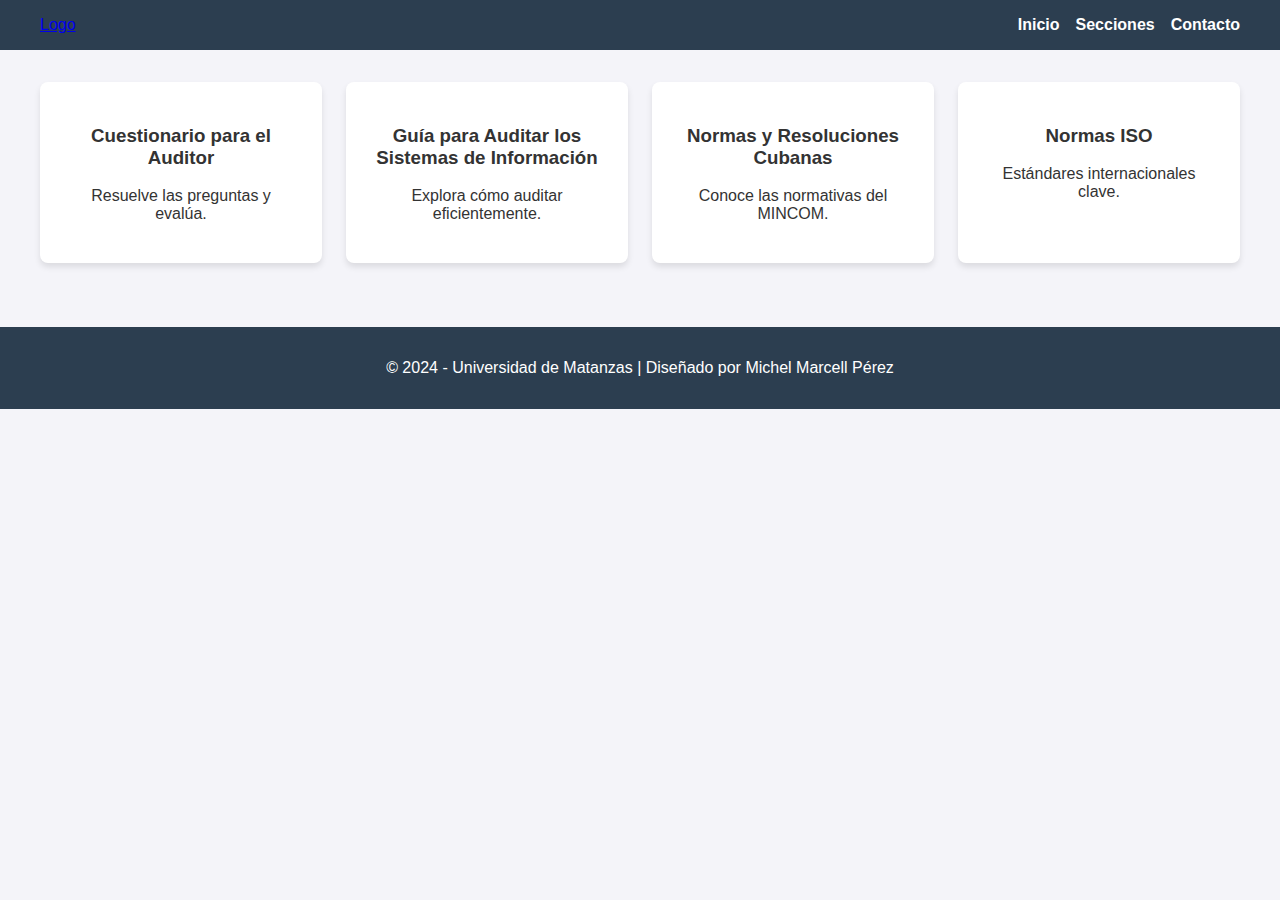
==== index.html @ 3908265c "inital commit" ====
<!DOCTYPE html>
<html lang="es">
<head>
    <meta charset="UTF-8">
    <meta name="viewport" content="width=device-width, initial-scale=1.0">
    <title>Página Web Interactiva</title>
    <link rel="stylesheet" href="styles.css">
</head>
<body>
    <header>
        <nav class="navbar">
            <a href="#" class="logo">Logo</a>
            <ul class="nav-links">
                <li onclick="navigateTo('index.html')"><a>Inicio</a></li>
                <li><a href="#cards">Secciones</a></li>
                <li><a href="#footer">Contacto</a></li>
            </ul>
        </nav>
    </header>

    <main>
        <section id="cards" class="cards-container">
            <div class="card" onclick="navigateTo('cuestionario.html')">
                <h3>Cuestionario para el Auditor</h3>
                <p>Resuelve las preguntas y evalúa.</p>
            </div>
            <div class="card" onclick="navigateTo('guia.html')">
                <h3>Guía para Auditar los Sistemas de Información</h3>
                <p>Explora cómo auditar eficientemente.</p>
            </div>
            <div class="card" onclick="navigateTo('normas_cubanas.html')">
                <h3>Normas y Resoluciones Cubanas</h3>
                <p>Conoce las normativas del MINCOM.</p>
            </div>
            <div class="card" onclick="navigateTo('normas_iso.html')">
                <h3>Normas ISO</h3>
                <p>Estándares internacionales clave.</p>
            </div>
        </section>
    </main>

    <footer id="footer">
        <p>© 2024 - Universidad de Matanzas | Diseñado por Michel Marcell Pérez</p>
    </footer>

    <script src="script.js"></script>
    
</body>
</html>
---- styles.css ----
/* Estilos básicos */
body {
    font-family: Arial, sans-serif;
    margin: 0;
    padding: 0;
    background-color: #f4f4f9;
    color: #333;
}

/* Header */
header {
    background-color: #2c3e50;
    padding: 1rem;
}

.navbar {
    display: flex;
    justify-content: space-between;
    align-items: center;
    max-width: 1200px;
    margin: 0 auto;
}

.nav-links {
    list-style: none;
    display: flex;
    gap: 1rem;
    margin: 0;
    padding: 0;
}

.nav-links li a {
    text-decoration: none;
    color: white;
    font-weight: bold;
}

/* Cards */
.cards-container {
    display: grid;
    gap: 1.5rem;
    padding: 2rem;
    max-width: 1200px;
    margin: 0 auto;
    grid-template-columns: repeat(auto-fit, minmax(250px, 1fr));
}

.card {
    background: white;
    border-radius: 8px;
    box-shadow: 0 4px 6px rgba(0, 0, 0, 0.1);
    padding: 1.5rem;
    cursor: pointer;
    transition: transform 0.3s, box-shadow 0.3s;
    text-align: center;
}

.card:hover {
    transform: translateY(-5px);
    box-shadow: 0 6px 12px rgba(0, 0, 0, 0.2);
}

/* Footer */
footer {
    background-color: #2c3e50;
    color: white;
    text-align: center;
    padding: 1rem;
    margin-top: 2rem;
    bottom: 50px;
}
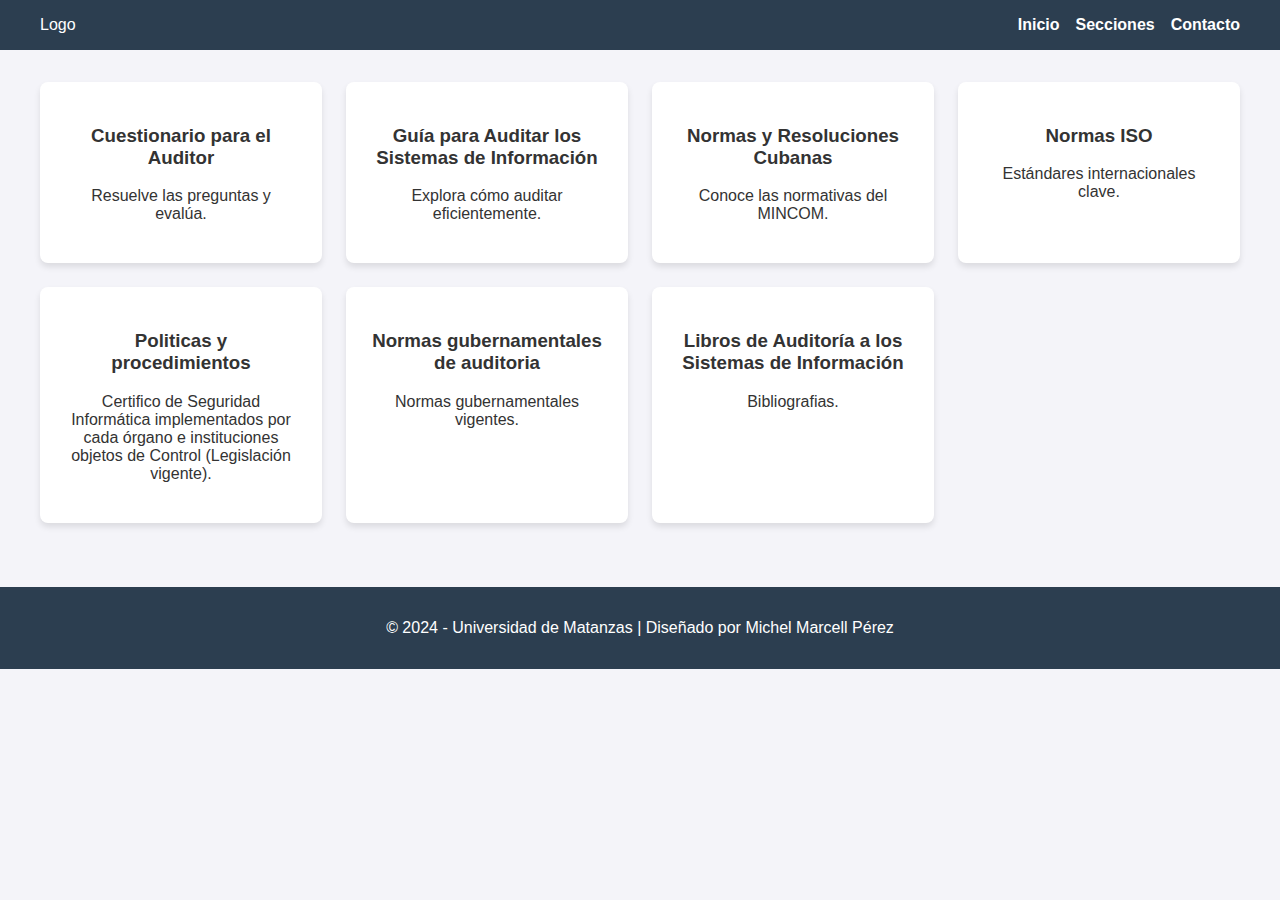
==== commit 4a5c1f41: "initial commit" ====
--- a/index.html
+++ b/index.html
@@ -18,6 +18,7 @@
         </nav>
     </header>
 
+    
     <main>
         <section id="cards" class="cards-container">
             <div class="card" onclick="navigateTo('cuestionario.html')">
@@ -36,6 +37,19 @@
                 <h3>Normas ISO</h3>
                 <p>Estándares internacionales clave.</p>
             </div>
+            <div class="card" onclick="navigateTo('politicas-procedimientos.html')">
+                <h3>Politicas y procedimientos</h3>
+                <p>Certifico de Seguridad Informática implementados por cada órgano e instituciones objetos de Control (Legislación vigente).</p>
+            </div>
+            <div class="card" onclick="navigateTo('normas-gubernamentales.html')">
+                <h3>Normas gubernamentales de auditoria</h3>
+                <p>Normas gubernamentales vigentes.</p>
+            </div>
+            <div class="card" onclick="navigateTo('libros-auditoria.html')">
+                <h3>Libros de Auditoría a los Sistemas de Información</h3>
+                <p>Bibliografias.</p>
+            </div>
+            
         </section>
     </main>
 
--- a/styles.css
+++ b/styles.css
@@ -5,6 +5,10 @@
     padding: 0;
     background-color: #f4f4f9;
     color: #333;
+}
+a{
+    text-decoration: none;
+    color: white;
 }
 
 /* Header */
